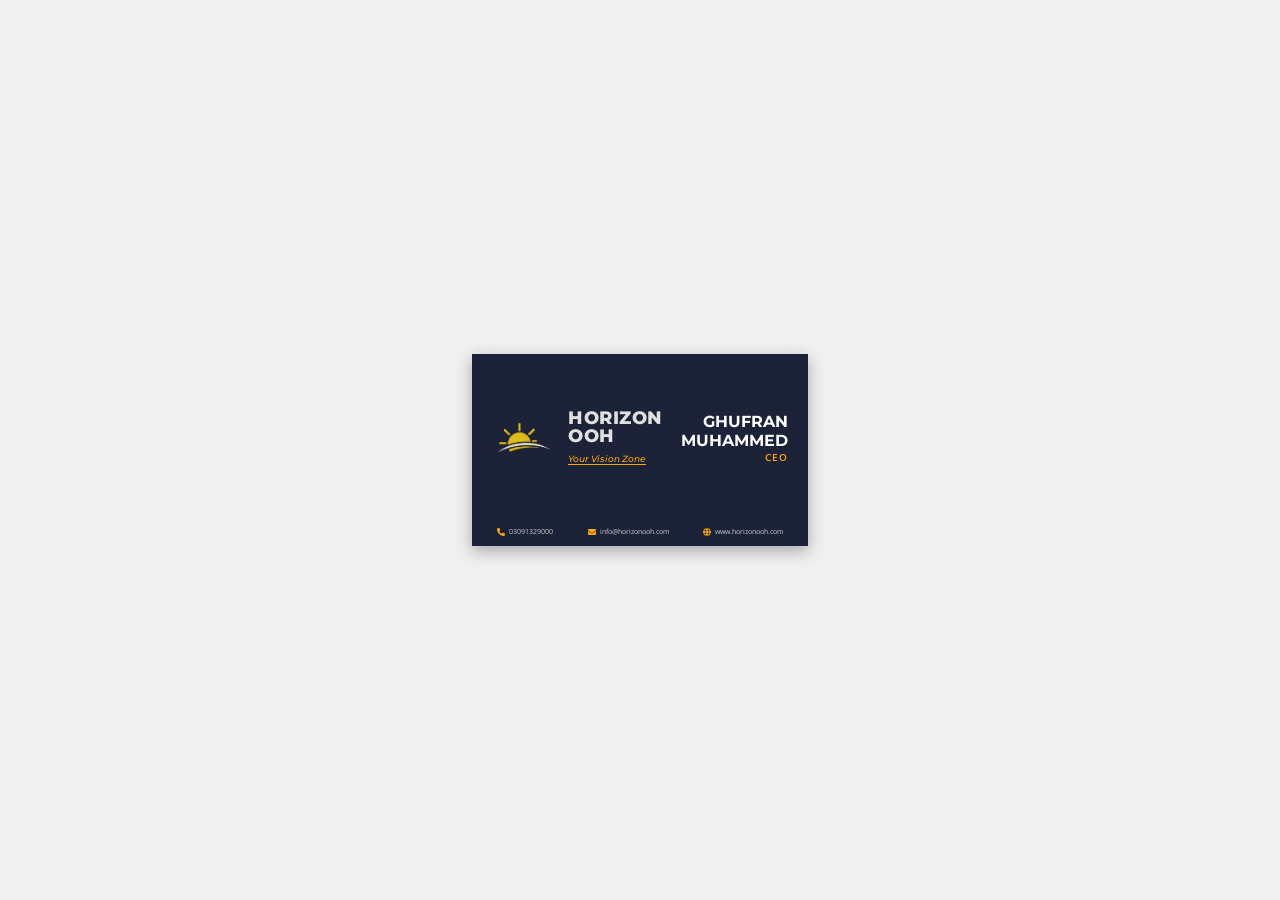
==== card.html @ 745f12ae "code" ====
<!DOCTYPE html>
<html lang="en">

<head>
    <meta charset="UTF-8">
    <meta name="viewport" content="width=device-width, initial-scale=1.0">
    <title>Horizon OOH Visiting Card</title>
    <!-- Fonts -->
    <link rel="preconnect" href="https://fonts.googleapis.com">
    <link rel="preconnect" href="https://fonts.gstatic.com" crossorigin>
    <link
        href="https://fonts.googleapis.com/css2?family=Montserrat:wght@400;600;700;800&family=Open+Sans:wght@400;600&display=swap"
        rel="stylesheet">
    <!-- Icons -->
    <link rel="stylesheet" href="https://cdnjs.cloudflare.com/ajax/libs/font-awesome/6.4.0/css/all.min.css">
    <link rel="stylesheet" href="style.css">
</head>

<body class="card-body">

    <div class="card-container">
        <!-- Front Side -->
        <div class="business-card">
            <div class="card-gold-bar top"></div>

            <div class="card-content">
                <div class="card-left">
                    <div class="logo-container card-logo">
                        <img src="logo.png" alt="Horizon OOH" class="logo-image">
                        <div class="brand-text">
                            <h1>HORIZON OOH</h1>
                            <p>Your Vision Zone</p>
                        </div>
                    </div>
                </div>

                <div class="card-right">
                    <div class="person-info">
                        <h2 class="person-name">Ghufran Muhammed</h2>
                        <p class="person-title">CEO</p>
                    </div>
                </div>
            </div>

            <div class="card-footer">
                <div class="card-contact">
                    <div class="c-item"><i class="fa-solid fa-phone"></i> 03091329000</div>
                    <div class="c-item"><i class="fa-solid fa-envelope"></i> info@horizonooh.com</div>
                    <div class="c-item"><i class="fa-solid fa-globe"></i> www.horizonooh.com</div>
                </div>
                <div class="card-gold-bar bottom"></div>
            </div>
        </div>
    </div>

</body>

</html>
---- style.css ----
:root {
    --navy-blue: #1c2237;
    /* Dark navy from image */
    --gold: #ffa800;
    /* Vibrant gold/orange */
    --gold-dark: #e69500;
    --text-grey: #444;
    --text-light-grey: #666;
    --white: #ffffff;
}

* {
    box-sizing: border-box;
    margin: 0;
    padding: 0;
}

body {
    background-color: #f0f0f0;
    /* Light grey backdrop for viewing */
    font-family: 'Open Sans', sans-serif;
    display: flex;
    justify-content: center;
    padding: 2rem;
}

.page {
    background-color: var(--white);
    width: 210mm;
    height: 297mm;
    /* A4 size */
    box-shadow: 0 0 15px rgba(0, 0, 0, 0.1);
    position: relative;
    display: flex;
    flex-direction: column;
    overflow: hidden;
    /* Ensure header/footer bleed stays contained */
}

/* Header Styles */
.header {
    background-color: var(--navy-blue);
    color: var(--white);
    padding-top: 35px;
    position: relative;
}

.header-content {
    display: flex;
    justify-content: space-between;
    align-items: flex-start;
    /* Align into top corners */
    padding: 0 45px 25px 45px;
}

/* Logo Section */
.logo-container {
    display: flex;
    align-items: center;
    gap: 15px;
}

.logo-image {
    max-height: 55px;
    width: auto;
    object-fit: contain;
}


.brand-text h1 {
    font-family: 'Montserrat', sans-serif;
    font-weight: 800;
    font-size: 26px;
    margin-bottom: 0;
    line-height: 1;
    letter-spacing: 0.5px;
    color: #e0e0e0;
    /* Slightly off-white */
}

.brand-text h1 span {
    color: var(--white);
}

.brand-text p {
    font-family: 'Dancing Script', cursive;
    /* Using script font for 'Your Vision Zone' if desired, or italic sans */
    font-family: 'Montserrat', sans-serif;
    /* Actually image looks like italic sans-serif */
    font-style: italic;
    font-weight: 500;
    color: var(--gold);
    font-size: 14px;
    margin-top: 2px;
}

/* Contact Info Header */
.contact-info {
    display: flex;
    flex-direction: column;
    align-items: flex-start;
    /* Right align */
    gap: 6px;
    font-size: 11px;
    color: var(--gold);
}

.contact-item {
    display: flex;
    align-items: center;
    gap: 10px;
}

.contact-item i {
    color: var(--gold);
    font-size: 14px;
    width: 14px;
    /* Fixed width for alignment */
    text-align: center;
}

.contact-item span {
    color: #ccc;
    font-weight: 400;
}

.header .gold-bar {
    height: 6px;
    background-color: var(--gold);
    width: 100%;
}

/* Body Content */
.content {
    padding: 50px 65px;
    flex-grow: 1;
    color: var(--text-grey);
}

.meta-row {
    display: flex;
    justify-content: space-between;
    margin-bottom: 50px;
    font-size: 13px;
    line-height: 1.6;
}

.recipient strong {
    color: #000;
    font-size: 14px;
}

.date {
    font-weight: 600;
    color: #000;
}

.letter-body {
    font-size: 13px;
    line-height: 1.8;
    color: #555;
    text-align: justify;
}

.salutation {
    font-weight: 700;
    color: #000;
    margin-bottom: 20px;
}

.letter-body p {
    margin-bottom: 20px;
}

/* Signature */
.signature-block {
    margin-top: 40px;
}

.signature {
    font-family: 'Dancing Script', cursive;
    font-size: 32px;
    color: #000;
    margin-bottom: 5px;
}

.signer-name {
    font-weight: 700;
    color: #000;
    font-size: 14px;
}

.signer-title {
    font-size: 13px;
    color: #555;
}

/* Footer Styles */
.footer {
    background-color: var(--navy-blue);
    color: var(--white);
    margin-top: auto;
    /* Push to bottom */
}

.footer .gold-bar {
    height: 6px;
    background-color: var(--gold);
    width: 100%;
}

.footer-content {
    padding: 20px 40px 30px 40px;
    text-align: center;
}

.footer-tagline {
    font-family: 'Times New Roman', serif;
    /* Serif font for bottom tagline? Or matches logo? */
    font-family: 'Montserrat', sans-serif;
    font-style: italic;
    font-weight: 700;
    color: var(--gold);
    font-size: 18px;
    display: block;
    width: 90%;
    margin: 0 auto 15px auto;
    border-bottom: 1px solid var(--gold);
    padding-bottom: 10px;
}

.footer-details {
    display: flex;
    justify-content: center;
    gap: 30px;
    font-size: 10px;
    color: #ccc;
    flex-wrap: wrap;
}

.detail-item {
    display: flex;
    align-items: center;
    gap: 8px;
}

.detail-item i {
    color: var(--gold);
}

/* Print Overrides */
@media print {
    body {
        margin: 0;
        padding: 0;
        background: none;
    }

    .page {
        box-shadow: none;
        width: 100%;
        height: auto;
        -webkit-print-color-adjust: exact;
        print-color-adjust: exact;
    }
}

/* Business Card Styles */
.card-body {
    background-color: #f0f0f0;
    display: flex;
    justify-content: center;
    align-items: center;
    height: 100vh;
    padding: 0;
    margin: 0;
}

.card-container {
    padding: 20px;
}

.business-card {
    width: 3.5in;
    height: 2in;
    background-color: var(--navy-blue);
    color: var(--white);
    position: relative;
    display: flex;
    flex-direction: column;
    justify-content: space-between;
    overflow: hidden;
    box-shadow: 0 5px 15px rgba(0, 0, 0, 0.3);
}

/* Modern Card Styles */
.modern-card {
    background: radial-gradient(circle at top right, #232a42, var(--navy-blue));
    position: relative;
    z-index: 1;
}

.card-bg-pattern {
    position: absolute;
    top: 0;
    left: 0;
    width: 100%;
    height: 100%;
    opacity: 0.1;
    background-image: radial-gradient(var(--gold) 1px, transparent 1px);
    background-size: 10px 10px;
    z-index: -1;
}

.card-content {
    display: flex;
    justify-content: space-between;
    align-items: center;
    padding: 0 20px;
    flex-grow: 1;
    gap: 10px;
}

.qr-container {
    background-color: var(--white);
    padding: 4px;
    border-radius: 4px;
    box-shadow: 0 2px 5px rgba(0, 0, 0, 0.2);
    display: flex;
    justify-content: center;
    align-items: center;
}

.qr-code {
    width: 45px;
    height: 45px;
}

/* Adjustments for layout with QR */
.card-left {
    flex: 1;
}

.card-center {
    flex: 0 0 auto;
    margin: 0 15px;
}

.card-right {
    flex: 1;
    display: flex;
    justify-content: flex-end;
}

.card-logo img {
    max-height: 40px;
}

.card-logo .brand-text h1 {
    font-size: 18px;
}

.card-logo .brand-text p {
    font-size: 9px;
    border-bottom: 1px solid var(--gold);
    /* Mini version of footer style */
    display: inline-block;
}

.person-info {
    text-align: right;
}

.person-name {
    font-family: 'Montserrat', sans-serif;
    font-weight: 700;
    font-size: 16px;
    color: var(--white);
    text-transform: uppercase;
}

.person-title {
    color: var(--gold);
    font-size: 10px;
    font-weight: 600;
    letter-spacing: 1px;
    text-transform: uppercase;
}

.card-footer {
    width: 100%;
}

.card-contact {
    display: flex;
    justify-content: space-between;
    padding: 5px 25px 10px 25px;
    font-size: 7px;
    color: #ccc;
}

.c-item {
    display: flex;
    align-items: center;
    gap: 4px;
}

.c-item i {
    color: var(--gold);
    font-size: 8px;
}

@media print {
    .card-body {
        height: auto;
        display: block;
        background: none;
    }

    .card-container {
        padding: 0;
    }

    .business-card {
        box-shadow: none;
        page-break-inside: avoid;
        margin: 10px;
        border: 1px solid #ddd;
        /* Light border for cutting guide if needed */
    }
}

/* Envelope Styles */
.envelope-body {
    background-color: #f0f0f0;
    display: flex;
    justify-content: center;
    align-items: center;
    height: 100vh;
    margin: 0;
}

.envelope-container {
    padding: 20px;
}

.envelope {
    width: 220mm;
    height: 110mm;
    background-color: var(--white);
    position: relative;
    box-shadow: 0 5px 15px rgba(0, 0, 0, 0.1);
    display: flex;
    flex-direction: column;
    justify-content: space-between;
    overflow: hidden;
}

.env-left-bar {
    position: absolute;
    left: 0;
    top: 0;
    bottom: 0;
    width: 15px;
    background-color: var(--navy-blue);
    border-right: 5px solid var(--gold);
}

.env-content {
    padding: 25px 30px 25px 50px;
    /* Left padding accommodates the bar */
    flex-grow: 1;
    display: flex;
    justify-content: space-between;
    align-items: center;
}

.env-brand-section {
    display: flex;
    flex-direction: column;
    gap: 15px;
}

.env-logo .logo-image {
    max-height: 45px;
}

.env-logo .brand-text h1 {
    font-size: 20px;
    color: var(--navy-blue);
}

.env-logo .brand-text h1 span {
    color: var(--navy-blue);
    /* Ensure consistency if span used */
}

.env-return-address {
    font-size: 9px;
    color: #555;
    line-height: 1.5;
}

.env-return-address i {
    color: var(--gold);
    margin-right: 5px;
    width: 10px;
}

.env-recipient-area {
    width: 45%;
    margin-right: 20px;
}

.to-label {
    font-weight: 700;
    margin-bottom: 10px;
    font-size: 14px;
    font-family: 'Montserrat', sans-serif;
}

.recipient-lines .line {
    height: 1px;
    background-color: #ddd;
    margin-bottom: 20px;
    width: 100%;
}

.env-bottom-bar {
    height: 5px;
    background-color: var(--navy-blue);
    width: 100%;
}

@media print {
    .envelope-body {
        height: auto;
        display: block;
        background: none;
    }

    .envelope {
        box-shadow: none;
        margin: 0;
        page-break-after: always;
    }
}

/* ID Card Styles */
.id-card-body {
    background-color: #f0f0f0;
    display: flex;
    justify-content: center;
    align-items: center;
    height: 100vh;
    margin: 0;
}

.id-card-container {
    padding: 20px;
}

.id-card {
    width: 2.125in;
    height: 3.375in;
    /* Standard CR80 size */
    background-color: var(--navy-blue);
    color: var(--white);
    position: relative;
    box-shadow: 0 5px 15px rgba(0, 0, 0, 0.3);
    display: flex;
    flex-direction: column;
    align-items: center;
    overflow: hidden;
    border-radius: 10px;
}

.id-header {
    width: 100%;
    padding: 20px 0 10px 0;
    text-align: center;
    background: radial-gradient(circle at top, #2b3352, var(--navy-blue));
}

.id-logo-img {
    height: 35px;
    width: auto;
}

.id-content {
    flex-grow: 1;
    display: flex;
    flex-direction: column;
    align-items: center;
    width: 100%;
    position: relative;
}

/* Pattern overlay for ID */
.id-content::before {
    content: '';
    position: absolute;
    top: 0;
    left: 0;
    width: 100%;
    height: 100%;
    background-image: radial-gradient(var(--gold) 1px, transparent 1px);
    background-size: 15px 15px;
    opacity: 0.05;
    z-index: 0;
}

.photo-frame {
    width: 100px;
    height: 100px;
    border-radius: 50%;
    border: 3px solid var(--gold);
    overflow: hidden;
    margin-top: 10px;
    background-color: #ddd;
    z-index: 1;
    display: flex;
    justify-content: center;
    align-items: center;
}

.photo-placeholder i {
    font-size: 50px;
    color: #999;
}

.employee-details {
    text-align: center;
    margin-top: 15px;
    z-index: 1;
}

.emp-name {
    font-family: 'Montserrat', sans-serif;
    font-size: 14px;
    font-weight: 700;
    text-transform: uppercase;
    margin-bottom: 2px;
}

.emp-title {
    color: var(--gold);
    font-size: 10px;
    font-weight: 600;
    letter-spacing: 1px;
    text-transform: uppercase;
}

.emp-divider {
    width: 30px;
    height: 2px;
    background-color: var(--gold);
    margin: 8px auto;
}

.emp-id {
    font-size: 10px;
    color: #ccc;
}

.id-qr-section {
    margin-top: auto;
    margin-bottom: 20px;
    padding: 5px;
    background-color: white;
    border-radius: 5px;
    z-index: 1;
}

.id-qr-code {
    width: 60px;
    height: 60px;
    display: block;
}

.id-footer {
    width: 100%;
    background-color: #151b2d;
    text-align: center;
    padding-bottom: 10px;
}

.id-footer p {
    font-size: 8px;
    color: var(--gold);
    margin-top: 5px;
}

@media print {
    .id-card-body {
        height: auto;
        display: block;
        background: none;
    }

    .id-card {
        box-shadow: none;
        page-break-inside: avoid;
        margin: 10px;
        border: 1px solid #ddd;
        border-radius: 0;
        /* Printers may cut rounded corners */
    }
}

/* Invoice Styles */
.invoice-body {
    background-color: #f0f0f0;
    display: flex;
    justify-content: center;
    padding: 2rem;
    font-family: 'Open Sans', sans-serif;
}

.invoice-page {
    /* Inherits .page styles (A4) */
    display: flex;
    flex-direction: column;
}

.invoice-content {
    padding: 30px 50px;
}

.invoice-title-row {
    display: flex;
    justify-content: space-between;
    align-items: flex-end;
    margin-bottom: 30px;
    border-bottom: 2px solid #eee;
    padding-bottom: 10px;
}

.document-title {
    font-family: 'Montserrat', sans-serif;
    font-size: 32px;
    font-weight: 800;
    color: var(--navy-blue);
    margin: 0;
}

.invoice-details p {
    font-size: 13px;
    color: #555;
    text-align: right;
    margin: 2px 0;
}

.bill-to-section {
    margin-bottom: 30px;
    font-size: 13px;
}

.bill-to-section h3 {
    font-family: 'Montserrat', sans-serif;
    color: var(--navy-blue);
    font-size: 14px;
    text-transform: uppercase;
    margin-bottom: 5px;
    border-bottom: 1px solid var(--gold);
    display: inline-block;
    padding-bottom: 2px;
}

.invoice-table {
    width: 100%;
    border-collapse: collapse;
    margin-bottom: 30px;
    font-size: 13px;
}

.invoice-table th,
.invoice-table td {
    padding: 12px 10px;
    border-bottom: 1px solid #eee;
}

.invoice-table th {
    background-color: var(--navy-blue);
    color: var(--white);
    text-transform: uppercase;
    font-size: 11px;
    font-family: 'Montserrat', sans-serif;
    text-align: left;
}

.col-qty,
.col-rate,
.col-total {
    text-align: right;
}

.invoice-table th.col-qty,
.invoice-table th.col-rate,
.invoice-table th.col-total {
    text-align: right;
}

.invoice-summary {
    width: 40%;
    margin-left: auto;
    font-size: 13px;
}

.summary-row {
    display: flex;
    justify-content: space-between;
    padding: 8px 0;
    border-bottom: 1px solid #eee;
}

.total-row {
    border-bottom: none;
    background-color: var(--navy-blue);
    color: var(--white);
    padding: 10px;
    font-weight: 700;
    margin-top: 10px;
    border-radius: 4px;
}

.payment-info {
    margin-top: 40px;
    font-size: 12px;
    color: #666;
    border-top: 1px solid #eee;
    padding-top: 15px;
}

.payment-info h3 {
    font-size: 13px;
    color: var(--navy-blue);
    margin-bottom: 5px;
}

.auth-sign {
    margin-top: 50px;
    width: 200px;
    text-align: center;
}

.signature-line {
    border-bottom: 1px solid #000;
    margin-bottom: 5px;
}

.auth-sign p {
    font-size: 11px;
    font-weight: 600;
}
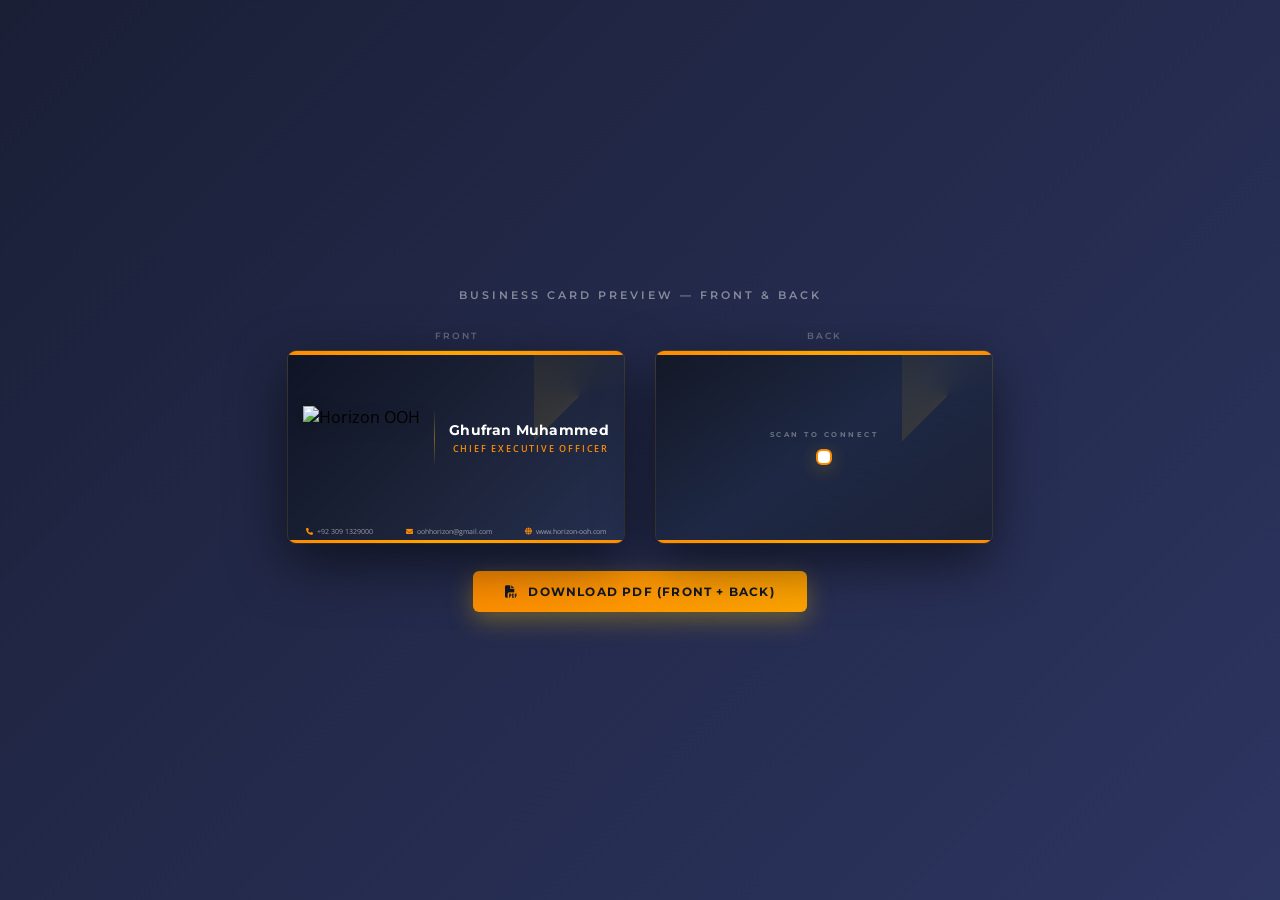
==== commit 637fe86e: "Update card.html" ====
--- a/card.html
+++ b/card.html
@@ -4,55 +4,440 @@
 <head>
     <meta charset="UTF-8">
     <meta name="viewport" content="width=device-width, initial-scale=1.0">
-    <title>Horizon OOH Visiting Card</title>
-    <!-- Fonts -->
+    <title>Horizon OOH – Visiting Card</title>
     <link rel="preconnect" href="https://fonts.googleapis.com">
     <link rel="preconnect" href="https://fonts.gstatic.com" crossorigin>
     <link
         href="https://fonts.googleapis.com/css2?family=Montserrat:wght@400;600;700;800&family=Open+Sans:wght@400;600&display=swap"
         rel="stylesheet">
-    <!-- Icons -->
     <link rel="stylesheet" href="https://cdnjs.cloudflare.com/ajax/libs/font-awesome/6.4.0/css/all.min.css">
-    <link rel="stylesheet" href="style.css">
+    <style>
+        :root {
+            --navy: #1c2237;
+            --navy-dark: #131826;
+            --gold: #FF8C00;
+            --gold-light: #FFA500;
+            /* Matched to letterhead vibrant gold */
+            --white: #ffffff;
+            /* Standard business card: 3.5in × 2in = 336px × 192px at 96dpi */
+            --card-w: 336px;
+            --card-h: 192px;
+        }
+
+        * {
+            box-sizing: border-box;
+            margin: 0;
+            padding: 0;
+        }
+
+        body {
+            background: linear-gradient(135deg, #1a1f36 0%, #2d3561 100%);
+            font-family: 'Open Sans', sans-serif;
+            display: flex;
+            flex-direction: column;
+            justify-content: center;
+            align-items: center;
+            min-height: 100vh;
+            gap: 28px;
+            padding: 2rem;
+        }
+
+        .preview-label {
+            color: rgba(255, 255, 255, 0.45);
+            font-family: 'Montserrat', sans-serif;
+            font-weight: 600;
+            font-size: 11px;
+            letter-spacing: 3px;
+            text-transform: uppercase;
+        }
+
+        .cards-wrapper {
+            display: flex;
+            gap: 32px;
+            align-items: flex-start;
+            flex-wrap: wrap;
+            justify-content: center;
+        }
+
+        .card-column {
+            display: flex;
+            flex-direction: column;
+            align-items: center;
+            gap: 10px;
+        }
+
+        .card-side-label {
+            font-family: 'Montserrat', sans-serif;
+            font-size: 9px;
+            font-weight: 600;
+            color: rgba(255, 255, 255, 0.3);
+            letter-spacing: 2px;
+            text-transform: uppercase;
+        }
+
+        /* ══════════════════════════
+           BUSINESS CARD BASE
+        ══════════════════════════ */
+        .business-card {
+            width: var(--card-w);
+            height: var(--card-h);
+            border-radius: 8px;
+            overflow: hidden;
+            position: relative;
+            display: flex;
+            flex-direction: column;
+            box-shadow: 0 20px 55px rgba(0, 0, 0, 0.55), 0 0 0 1px rgba(214, 172, 17, 0.2);
+        }
+
+        /* ══════════════════════════
+           FRONT SIDE
+        ══════════════════════════ */
+        .card-front {
+            background: linear-gradient(135deg, #0f1425 0%, var(--navy) 50%, #253050 100%);
+        }
+
+
+        /* Corner accent */
+        .card-corner-accent {
+            position: absolute;
+            top: 0;
+            right: 0;
+            width: 90px;
+            height: 90px;
+            background: conic-gradient(from 225deg, rgba(214, 172, 17, 0.12), transparent 60%);
+            pointer-events: none;
+        }
+
+        .card-top-bar {
+            height: 4px;
+            background: linear-gradient(90deg, var(--gold), var(--gold-light), var(--gold));
+            flex-shrink: 0;
+            position: relative;
+            z-index: 1;
+        }
+
+        .card-body {
+            flex: 1;
+            display: flex;
+            align-items: center;
+            justify-content: space-between;
+            padding: 0 15px;
+            /* Slightly reduced from 20px to fit larger logo */
+            position: relative;
+            z-index: 1;
+            gap: 10px;
+        }
+
+        .card-brand img {
+            height: 65px;
+            /* Increased from 40px */
+            width: auto;
+            object-fit: contain;
+            display: block;
+            filter: drop-shadow(0 4px 8px rgba(0, 0, 0, 0.3));
+            /* Added pop effect */
+        }
+
+        .card-divider-v {
+            width: 1px;
+            height: 58px;
+            background: linear-gradient(to bottom, transparent, rgba(214, 172, 17, 0.5), transparent);
+            flex-shrink: 0;
+        }
+
+        .card-person {
+            text-align: right;
+        }
+
+        .card-person .name {
+            font-family: 'Montserrat', sans-serif;
+            font-size: 13.5px;
+            font-weight: 700;
+            color: var(--white);
+            letter-spacing: 0.3px;
+            line-height: 1.2;
+        }
+
+        .card-person .role {
+            font-size: 8.5px;
+            font-weight: 600;
+            color: var(--gold);
+            letter-spacing: 1.8px;
+            text-transform: uppercase;
+            margin-top: 4px;
+        }
+
+        .card-footer-strip {
+            position: relative;
+            z-index: 1;
+        }
+
+        .card-contacts {
+            display: flex;
+            justify-content: space-between;
+            padding: 6px 18px 4px;
+            font-size: 6.5px;
+            color: rgba(255, 255, 255, 0.55);
+            gap: 4px;
+        }
+
+        .card-contacts .ci {
+            display: flex;
+            align-items: center;
+            gap: 4px;
+            white-space: nowrap;
+        }
+
+        .card-contacts .ci i {
+            color: var(--gold);
+            font-size: 7px;
+        }
+
+        .card-bottom-bar {
+            height: 3px;
+            background: linear-gradient(90deg, var(--gold), var(--gold-light), var(--gold));
+        }
+
+        /* ══════════════════════════
+           BACK SIDE
+        ══════════════════════════ */
+        .card-back {
+            background: linear-gradient(145deg, var(--navy-dark) 0%, #1e2844 50%, var(--navy) 100%);
+        }
+
+        .card-back .card-body {
+            flex-direction: column;
+            justify-content: center;
+            align-items: center;
+            gap: 10px;
+            padding: 8px 16px;
+        }
+
+        /* Scan tagline */
+        .back-scan-tag {
+            font-family: 'Montserrat', sans-serif;
+            font-size: 7px;
+            font-weight: 700;
+            letter-spacing: 2.5px;
+            color: rgba(255, 255, 255, 0.35);
+            text-transform: uppercase;
+        }
+
+        /* QR code frame */
+        .back-qr-wrap {
+            display: flex;
+            flex-direction: column;
+            align-items: center;
+            gap: 5px;
+        }
+
+        .back-qr-frame {
+            background: var(--white);
+            padding: 6px;
+            border-radius: 6px;
+            border: 2px solid var(--gold);
+            box-shadow: 0 4px 18px rgba(214, 172, 17, 0.3);
+            display: flex;
+        }
+
+        .back-qr-frame img {
+            width: 68px;
+            height: 68px;
+            display: block;
+        }
+
+        /* Contact list on back */
+        .back-contacts {
+            display: flex;
+            flex-direction: column;
+            gap: 4px;
+            align-items: center;
+        }
+
+        .back-ci {
+            display: flex;
+            align-items: center;
+            gap: 6px;
+            font-size: 7px;
+            color: rgba(255, 255, 255, 0.65);
+        }
+
+        .back-ci i {
+            color: var(--gold);
+            font-size: 7px;
+            width: 10px;
+            text-align: center;
+        }
+
+        /* ══════════════════════════
+           DOWNLOAD BUTTON
+        ══════════════════════════ */
+        .btn-download {
+            display: inline-flex;
+            align-items: center;
+            gap: 10px;
+            padding: 13px 32px;
+            background: linear-gradient(135deg, var(--gold), var(--gold-light));
+            color: var(--navy-dark);
+            font-family: 'Montserrat', sans-serif;
+            font-weight: 700;
+            font-size: 12px;
+            letter-spacing: 1.2px;
+            text-transform: uppercase;
+            border: none;
+            border-radius: 6px;
+            cursor: pointer;
+            box-shadow: 0 8px 25px rgba(214, 172, 17, 0.4);
+            transition: transform 0.2s ease, box-shadow 0.2s ease;
+        }
+
+        .btn-download:hover {
+            transform: translateY(-2px);
+            box-shadow: 0 14px 36px rgba(214, 172, 17, 0.55);
+        }
+
+        .btn-download:active {
+            transform: translateY(0);
+        }
+
+        .btn-download.loading {
+            opacity: 0.7;
+            cursor: not-allowed;
+            pointer-events: none;
+        }
+    </style>
 </head>
 
-<body class="card-body">
-
-    <div class="card-container">
-        <!-- Front Side -->
-        <div class="business-card">
-            <div class="card-gold-bar top"></div>
-
-            <div class="card-content">
-                <div class="card-left">
-                    <div class="logo-container card-logo">
-                        <img src="logo.png" alt="Horizon OOH" class="logo-image">
-                        <div class="brand-text">
-                            <h1>HORIZON OOH</h1>
-                            <p>Your Vision Zone</p>
+<body>
+
+    <h2 class="preview-label">Business Card Preview — Front & Back</h2>
+
+    <div class="cards-wrapper">
+        <!-- FRONT -->
+        <div class="card-column">
+            <span class="card-side-label">Front</span>
+            <div id="card-front" class="business-card card-front">
+                <div class="card-corner-accent"></div>
+                <div class="card-top-bar"></div>
+
+                <div class="card-body">
+                    <div class="card-brand">
+                        <img src="new_logo.png" alt="Horizon OOH">
+                    </div>
+                    <div class="card-divider-v"></div>
+                    <div class="card-person">
+                        <div class="name">Ghufran Muhammed</div>
+                        <div class="role">Chief Executive Officer</div>
+                    </div>
+                </div>
+
+                <div class="card-footer-strip">
+                    <div class="card-contacts">
+                        <div class="ci"><i class="fa-solid fa-phone"></i> +92 309 1329000</div>
+                        <div class="ci"><i class="fa-solid fa-envelope"></i> oohhorizon@gmail.com</div>
+                        <div class="ci"><i class="fa-solid fa-globe"></i> www.horizon-ooh.com</div>
+                    </div>
+                    <div class="card-bottom-bar"></div>
+                </div>
+            </div>
+        </div>
+
+        <!-- BACK -->
+        <div class="card-column">
+            <span class="card-side-label">Back</span>
+            <div id="card-back" class="business-card card-back">
+                <div class="card-corner-accent"></div>
+                <div class="card-top-bar"></div>
+
+                <div class="card-body">
+                    <div class="back-scan-tag">Scan to Connect</div>
+
+                    <div class="back-qr-wrap">
+                        <div class="back-qr-frame">
+                            <!-- qrcode.js injects a canvas into this div -->
+                            <div id="qr-container"></div>
                         </div>
                     </div>
                 </div>
 
-                <div class="card-right">
-                    <div class="person-info">
-                        <h2 class="person-name">Ghufran Muhammed</h2>
-                        <p class="person-title">CEO</p>
-                    </div>
-                </div>
-            </div>
-
-            <div class="card-footer">
-                <div class="card-contact">
-                    <div class="c-item"><i class="fa-solid fa-phone"></i> 03091329000</div>
-                    <div class="c-item"><i class="fa-solid fa-envelope"></i> info@horizonooh.com</div>
-                    <div class="c-item"><i class="fa-solid fa-globe"></i> www.horizonooh.com</div>
-                </div>
-                <div class="card-gold-bar bottom"></div>
+                <div class="card-bottom-bar"></div>
             </div>
         </div>
     </div>
 
+    <button id="download-btn" class="btn-download">
+        <i class="fa-solid fa-file-pdf"></i> Download PDF (Front + Back)
+    </button>
+
+    <!-- Load jsPDF and html2canvas independently for reliable 2-page PDF -->
+    <script src="https://cdnjs.cloudflare.com/ajax/libs/jspdf/2.5.1/jspdf.umd.min.js"></script>
+    <script src="https://cdnjs.cloudflare.com/ajax/libs/html2canvas/1.4.1/html2canvas.min.js"></script>
+    <!-- Local QR code generator (no external image requests = no CORS) -->
+    <script src="https://cdnjs.cloudflare.com/ajax/libs/qrcodejs/1.0.0/qrcode.min.js"></script>
+    <script>
+        // Generate QR code locally — qrcode.js needs a <div> container
+        const qrData = 'https://wa.me/923091329000';
+        new QRCode(document.getElementById('qr-container'), {
+            text: qrData,
+            width: 80,
+            height: 80,
+            colorDark: '#1c2237',
+            colorLight: '#ffffff',
+            correctLevel: QRCode.CorrectLevel.M
+        });
+
+        document.getElementById('download-btn').addEventListener('click', async function () {
+            const btn = this;
+            btn.classList.add('loading');
+            btn.innerHTML = '<i class="fa-solid fa-spinner fa-spin"></i> Generating PDF\u2026';
+
+            const CARD_W_IN = 3.5;
+            const CARD_H_IN = 2;
+
+            const frontEl = document.getElementById('card-front');
+            const backEl = document.getElementById('card-back');
+
+            const makeOpts = (el) => ({
+                scale: 4,
+                useCORS: true,
+                allowTaint: false,
+                scrollY: -window.scrollY,
+                scrollX: -window.scrollX,
+                logging: false,
+                backgroundColor: null,
+                width: el.offsetWidth,
+                height: el.offsetHeight
+            });
+
+            try {
+                const frontCanvas = await html2canvas(frontEl, makeOpts(frontEl));
+                const backCanvas = await html2canvas(backEl, makeOpts(backEl));
+
+                const { jsPDF } = window.jspdf;
+                const pdf = new jsPDF({
+                    orientation: 'landscape',
+                    unit: 'in',
+                    format: [CARD_W_IN, CARD_H_IN],
+                    compress: true
+                });
+
+                pdf.addImage(frontCanvas.toDataURL('image/jpeg', 0.97),
+                    'JPEG', 0, 0, CARD_W_IN, CARD_H_IN);
+
+                pdf.addPage();
+                pdf.addImage(backCanvas.toDataURL('image/jpeg', 0.97),
+                    'JPEG', 0, 0, CARD_W_IN, CARD_H_IN);
+
+                pdf.save('Horizon_OOH_BusinessCard.pdf');
+            } catch (err) {
+                console.error('PDF generation failed:', err);
+                alert('PDF generation failed: ' + err.message);
+            } finally {
+                btn.classList.remove('loading');
+                btn.innerHTML = '<i class="fa-solid fa-file-pdf"></i> Download PDF (Front + Back)';
+            }
+        });
+    </script>
 </body>
 
-</html>+</html>
